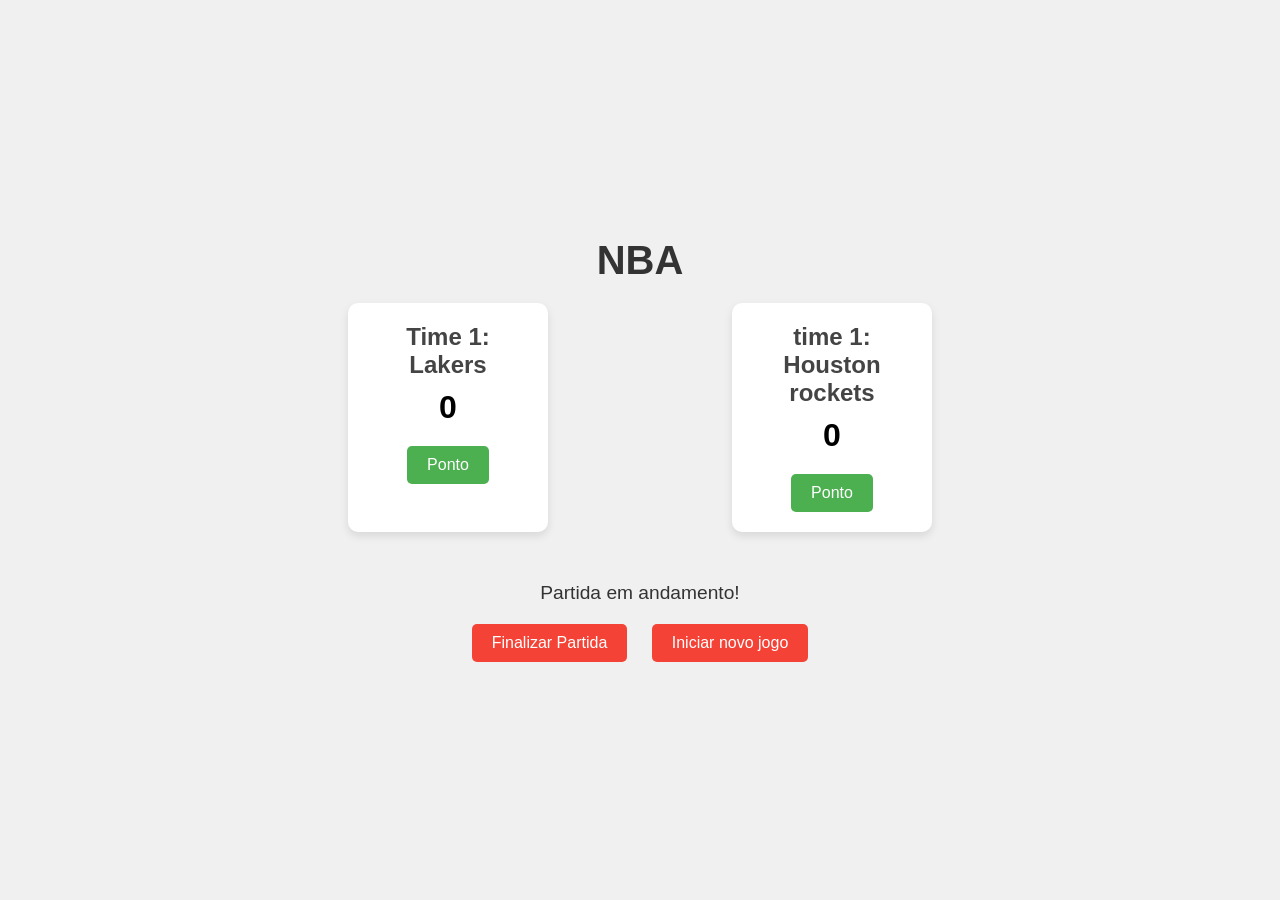
==== index.html @ a15e186f "commit 3 14-04" ====
<!DOCTYPE html>
<html lang="en">
<head>
    <meta charset="UTF-8">
    <meta name="viewport" content="width=device-width, initial-scale=1.0">
    <title>Placar</title>
    <link rel="stylesheet" href="at.css">
    <link rel="shortcut icon" href="imagens/download (3).jfif" type="image/x-icon">
</head>
<body>
    <header>
        <h1>NBA</h1>
    </header>

    <div id="placar">
    
    <div id="contadorA">
        <h2>Time 1: Lakers</h2>
        <h3 id="numA" >0</h3>
        <button class="placar" onclick="A()">Ponto</button>
</div>

    <div id="contadorA">
        <h2>time 1: Houston rockets</h2>
        <h3 id="numB">0</h3>
        <button class="placar" onclick="B()">Ponto</button>
</div>

    </div>

    <footer>
        <p id="txtmensagem">Partida em andamento!</p> 
        
        <div id="resultado">
            <button id="fim" onclick="ganhador()">Finalizar Partida</button>      
            <button id="novo" onclick="resetar()">Iniciar novo jogo</button>
        </div>
    </footer>

    <script src="at.js"></script>
</body>
</html>
---- at.css ----
* {
    margin: 0;
    padding: 0;
    box-sizing: border-box;
    font-family: Arial, sans-serif;
}


body {
    background-color: #f0f0f0;
    display: flex;
    flex-direction: column;
    align-items: center;
    justify-content: center;
    min-height: 100vh;
    text-align: center;
}


header h1 {
    font-size: 2.5rem;
    margin-bottom: 20px;
    color: #333;
}


#placar {
    display: flex;
    justify-content: space-around;
    width: 60%;
    margin-bottom: 20px;
}


#contadorA, #contadorB {
    background-color: #fff;
    padding: 20px;
    border-radius: 10px;
    box-shadow: 0 4px 8px rgba(0, 0, 0, 0.1);
    width: 200px;
    text-align: center;
}

h2 {
    font-size: 1.5rem;
    margin-bottom: 10px;
    color: #444;
}

h3 {
    font-size: 2rem;
    margin-bottom: 20px;
    color: #000;
}


button.placar {
    background-color: #4CAF50;
    color: white;
    border: none;
    padding: 10px 20px;
    font-size: 1rem;
    border-radius: 5px;
    cursor: pointer;
    transition: background-color 0.3s ease;
}

button.placar:hover {
    background-color: #45a049;
}


footer {
    margin-top: 30px;
}

#txtmensagem {
    font-size: 1.2rem;
    margin-bottom: 20px;
    color: #333;
}

#resultado button {
    background-color: #f44336;
    color: white;
    border: none;
    padding: 10px 20px;
    font-size: 1rem;
    border-radius: 5px;
    cursor: pointer;
    margin: 0 10px;
    transition: background-color 0.3s ease;
}

#resultado button:hover {
    background-color: #d32f2f;
}

#novo {
    background-color: #2196F3;
}

#novo:hover {
    background-color: #1976D2;
}
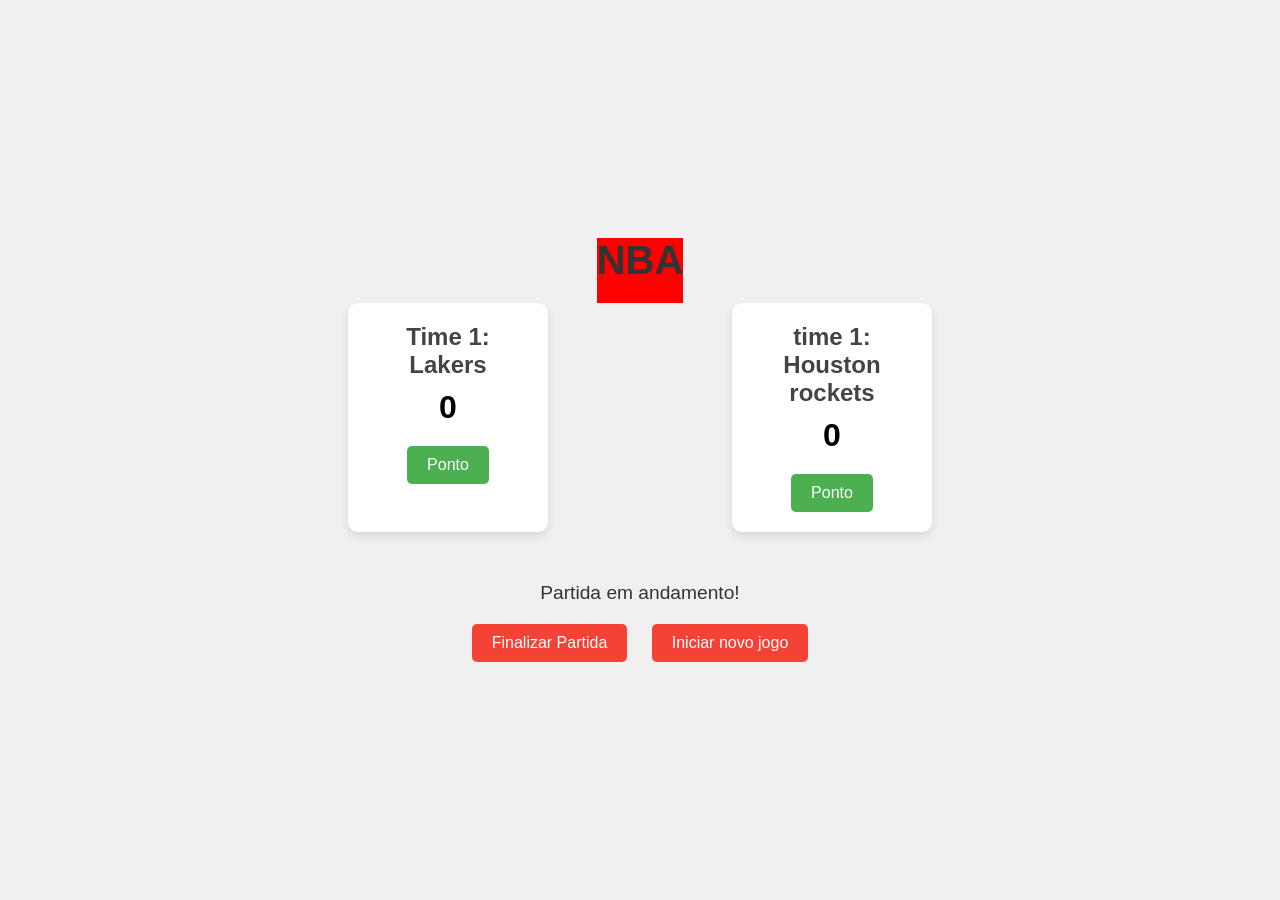
==== commit f44e72fb: "commit 4 14-04" ====
--- a/index.html
+++ b/index.html
@@ -8,7 +8,7 @@
     <link rel="shortcut icon" href="imagens/download (3).jfif" type="image/x-icon">
 </head>
 <body>
-    <header>
+    <header style="background-color: red;">
         <h1>NBA</h1>
     </header>
 
